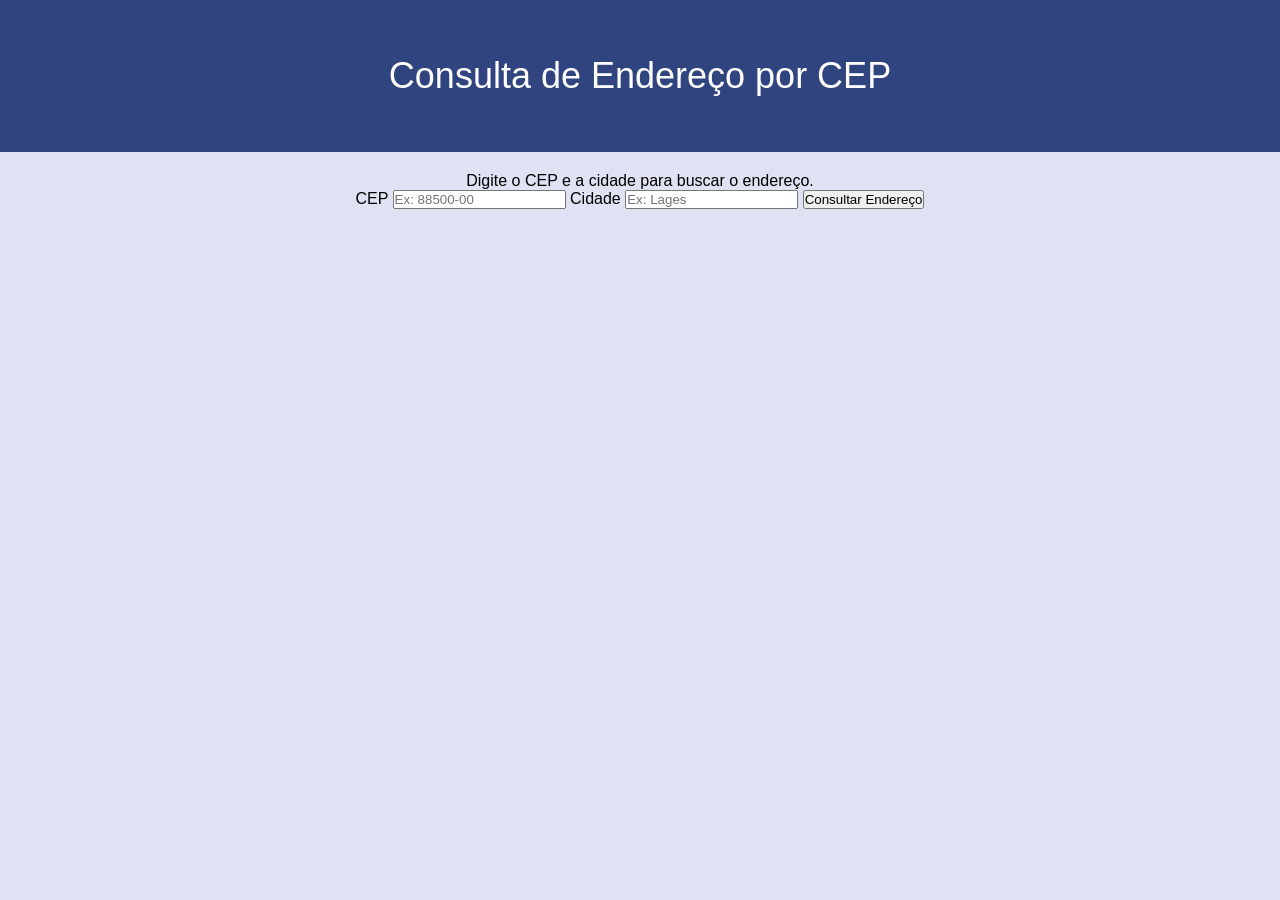
==== index.html @ 3e4f49fa "primeiro commit" ====
<!DOCTYPE html>
<html lang="pt-br">

<head>
    <meta charset="UTF-8">
    <meta name="viewport" content="width=device-width, initial-scale=1.0">
    <title>Consulta de Endereço por CEP</title>

    <link rel="stylesheet" href="style.css">
</head>

<body>

    <main class="container">

        <h1>Consulta de Endereço por CEP</h1>

        <p class="descricao">
            Digite o CEP e a cidade para buscar o endereço.
        </p>

        <form id="formConsulta">

            <label for="cep">CEP</label>

            <input id="cep" type="text" inputmode="numeric" maxlength="9" placeholder="Ex: 88500-00" required>

            <label for="cidade">Cidade</label>

            <input id="cidade" type="text" placeholder="Ex: Lages" required>

            <button type="submit">
                Consultar Endereço
            </button>

        </form>

        <p id="mensagem" role="status" aria-live="polite"></p>

    </main>

    <script src="index.js"></script>

</body>

</html>
---- style.css ----
/* Configuração geral */
* {
    box-sizing: border-box;
    margin: 0;
    padding: 0;
}

/* Página inteira */
body {
    font-family: Arial, Helvetica, sans-serif;
    background-color: #dfe2f2;

    min-height: 100vh;
    width: 100%;
}

/* Área principal */
.container {
    width: 100%;
    min-height: 100vh;

    background-color: #dfe2f2;

    text-align: center;
}

/* Título azul */
.container h1 {
    width: 100%;

    background-color: #30447f;
    color: white;

    font-size: 36px;
    font-weight: normal;

    padding: 55px 20px;
}

/* Área onde aparecem os resultados */
#resultado {
    width: 70%;
    max-width: 900px;

    margin: 70px auto 40px;

    background-color: white;

    padding: 35px;

    text-align: left;

    font-size: 20px;
    line-height: 2;

    box-shadow: 0 8px 22px rgba(48, 68, 127, 0.45);
}

/* Link para o Google Maps */
#linkMaps {
    display: block;

    width: 70%;
    max-width: 900px;

    margin: 0 auto 40px;

    padding: 20px;

    background-color: #30447f;

    color: white;

    text-decoration: none;

    font-size: 20px;

    transition: 0.2s;
}

/* Efeito no botão do Maps */
#linkMaps:hover {
    background-color: #26386b;
}

/* Área do link de nova consulta */
.container p {
    margin-top: 20px;
}

/* Link para voltar */
.container p a {
    display: inline-block;

    padding: 20px 40px;

    background-color: white;

    color: #111;

    text-decoration: none;

    font-size: 20px;

    box-shadow: 0 8px 22px rgba(48, 68, 127, 0.35);

    transition: 0.2s;
}

/* Efeito ao passar o mouse */
.container p a:hover {
    background-color: #f0f0f0;
}

/* Ajuste para telas menores */
@media (max-width: 768px) {

    #resultado,
    #linkMaps {
        width: 90%;
    }

    .container h1 {
        font-size: 28px;
        padding: 40px 15px;
    }

    #resultado {
        font-size: 17px;
        padding: 25px;
    }
}
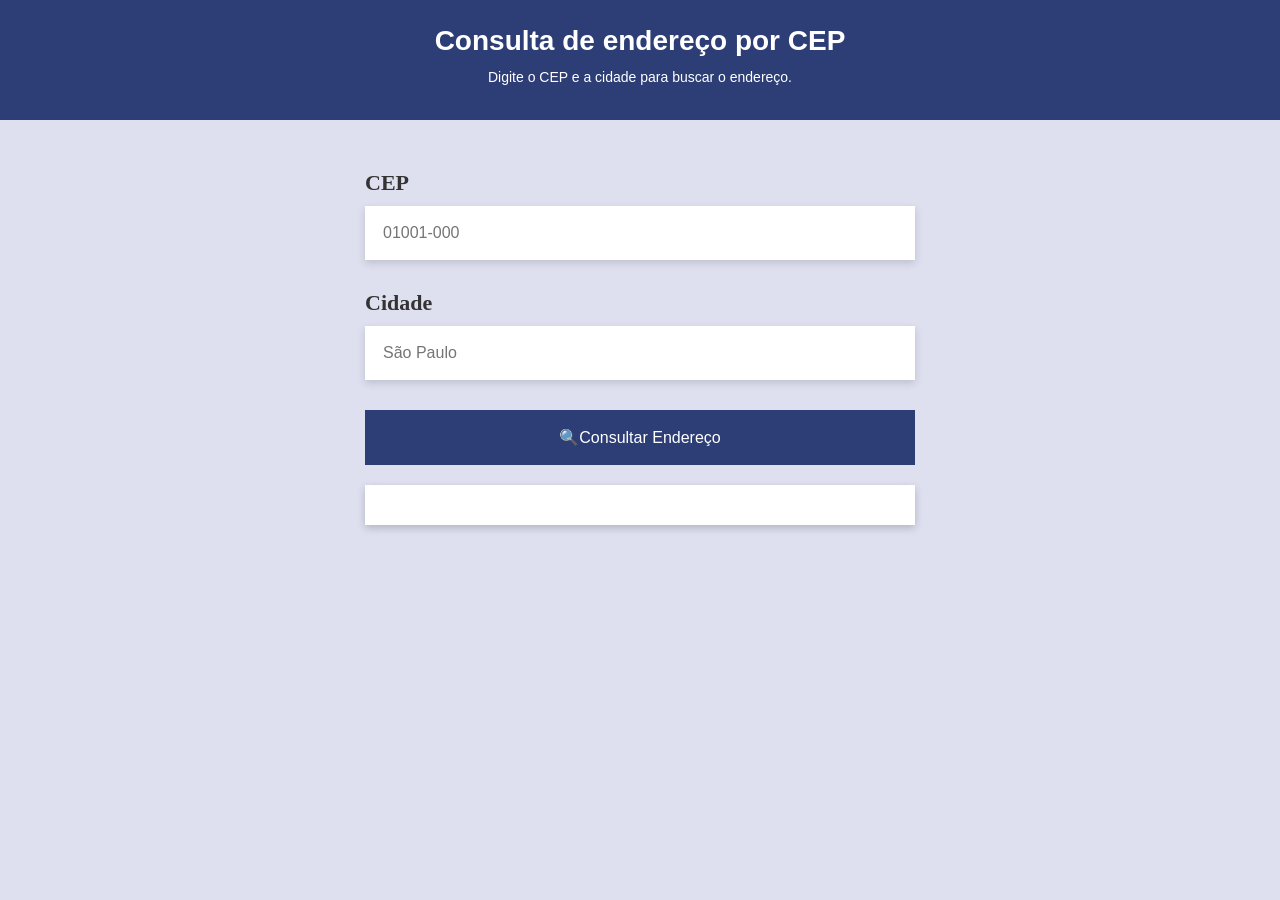
==== commit b82275da: "primeiro commit" ====
--- a/index.html
+++ b/index.html
@@ -4,42 +4,27 @@
 <head>
     <meta charset="UTF-8">
     <meta name="viewport" content="width=device-width, initial-scale=1.0">
-    <title>Consulta de Endereço por CEP</title>
-
-    <link rel="stylesheet" href="style.css">
+    <title>Consulta de endereço por CEP</title>
 </head>
+<link rel="stylesheet" href="style.css">
 
 <body>
 
-    <main class="container">
+    <h1>Consulta de endereço por CEP</h1>
 
-        <h1>Consulta de Endereço por CEP</h1>
 
-        <p class="descricao">
-            Digite o CEP e a cidade para buscar o endereço.
-        </p>
+    <form id="formConsulta">
+        <label for="cep">CEP</label>
+        <input id="cep" type="text" inputmode="numeric" maxlength="9" placeholder="01001-000" required>
+        <label for="cidade">Cidade</label>
+        <input id="cidade" type="text" placeholder="São Paulo" required>
+        <button type="submit"> 🔍Consultar Endereço</button>
 
-        <form id="formConsulta">
 
-            <label for="cep">CEP</label>
+    </form>
+    <p id="mensagem" role="status" aria-live="polite"></p>
+    <script src="index.js"></script>
 
-            <input id="cep" type="text" inputmode="numeric" maxlength="9" placeholder="Ex: 88500-00" required>
-
-            <label for="cidade">Cidade</label>
-
-            <input id="cidade" type="text" placeholder="Ex: Lages" required>
-
-            <button type="submit">
-                Consultar Endereço
-            </button>
-
-        </form>
-
-        <p id="mensagem" role="status" aria-live="polite"></p>
-
-    </main>
-
-    <script src="index.js"></script>
 
 </body>
 
--- a/style.css
+++ b/style.css
@@ -1,132 +1,174 @@
-/* Configuração geral */
 * {
-    box-sizing: border-box;
     margin: 0;
     padding: 0;
+    box-sizing: border-box;
 }
 
-/* Página inteira */
+
 body {
-    font-family: Arial, Helvetica, sans-serif;
-    background-color: #dfe2f2;
-
-    min-height: 100vh;
-    width: 100%;
+    font-family: Arial, sans-serif;
+    background-color: #DEE0F0;
+    color: #333;
 }
 
-/* Área principal */
-.container {
+
+/* Cabeçalho */
+h1 {
+    background-color: #2D3E76;
+    color: white;
+    text-align: center;
+    padding: 25px 10px 10px;
+    font-size: 28px;
+}
+
+
+/* Texto abaixo do título */
+h1::after {
+    content: "Digite o CEP e a cidade para buscar o endereço.";
+    display: block;
+    font-size: 14px;
+    font-weight: normal;
+    margin-top: 12px;
+    padding-bottom: 25px;
+}
+
+
+/* Formulário */
+form {
+    width: 550px;
+    max-width: 90%;
+    margin: 50px auto;
+    display: flex;
+    flex-direction: column;
+}
+
+
+/* Labels */
+label {
+    font-size: 22px;
+    font-weight: bold;
+    margin-bottom: 10px;
+    font-family: Georgia, serif;
+}
+
+
+/* Campos */
+input {
     width: 100%;
-    min-height: 100vh;
+    padding: 18px;
+    font-size: 16px;
+    border: none;
+    margin-bottom: 30px;
+    background-color: white;
+    box-shadow: 0 3px 8px rgba(0, 0, 0, 0.15);
+}
 
-    background-color: #dfe2f2;
+
+/* Quando clicar no campo */
+input:focus {
+    outline: 2px solid #2D3E76;
+}
+
+
+/* Botão */
+button {
+    background-color: #2D3E76;
+    color: white;
+    border: none;
+    padding: 18px;
+    font-size: 16px;
+    cursor: pointer;
+    transition: 0.3s;
+}
+
+
+/* Efeito ao passar o mouse */
+button:hover {
+    background-color: #1d3659;
+}
+
+
+/* Mensagem do JavaScript */
+#mensagem {
+    width: 550px;
+    max-width: 90%;
+    margin: -30px auto 20px;
+    text-align: center;
+    font-size: 16px;
+}
+
+/*PÁGINA DE RESULTADO*/
+
+#resultado {
+    width: 550px;
+    max-width: 90%;
+    margin: 50px auto 25px;
+    padding: 30px;
+
+    background-color: #e9e9e9;
+
+    font-size: 18px;
+    line-height: 2;
+}
+
+/* Cada informação do endereço */
+#resultado p {
+    margin: 8px 0;
+}
+
+/* Títulos como CEP, Bairro, Cidade */
+#resultado strong {
+    font-weight: bold;
+}
+
+
+/* Botão do Google Maps */
+#linkMaps {
+    display: block;
+    width: 550px;
+    max-width: 90%;
+
+    margin: 20px auto;
+    padding: 20px;
+
+    background-color: #2D3E76;
+    color: white;
 
     text-align: center;
-}
-
-/* Título azul */
-.container h1 {
-    width: 100%;
-
-    background-color: #30447f;
-    color: white;
-
-    font-size: 36px;
-    font-weight: normal;
-
-    padding: 55px 20px;
-}
-
-/* Área onde aparecem os resultados */
-#resultado {
-    width: 70%;
-    max-width: 900px;
-
-    margin: 70px auto 40px;
-
-    background-color: white;
-
-    padding: 35px;
-
-    text-align: left;
-
-    font-size: 20px;
-    line-height: 2;
-
-    box-shadow: 0 8px 22px rgba(48, 68, 127, 0.45);
-}
-
-/* Link para o Google Maps */
-#linkMaps {
-    display: block;
-
-    width: 70%;
-    max-width: 900px;
-
-    margin: 0 auto 40px;
-
-    padding: 20px;
-
-    background-color: #30447f;
-
-    color: white;
-
     text-decoration: none;
 
     font-size: 20px;
 
-    transition: 0.2s;
+    box-shadow: 0 3px 8px rgba(0, 0, 0, 0.2);
 }
 
-/* Efeito no botão do Maps */
+
+/* Efeito quando passa o mouse */
 #linkMaps:hover {
-    background-color: #26386b;
+    background-color: #1d3659;
 }
 
-/* Área do link de nova consulta */
-.container p {
-    margin-top: 20px;
-}
 
-/* Link para voltar */
-.container p a {
-    display: inline-block;
+/* Link Fazer nova consulta */
+body>p {
+    width: 550px;
+    max-width: 90%;
 
-    padding: 20px 40px;
+    margin: 30px auto;
+    padding: 20px;
+
+    text-align: center;
 
     background-color: white;
 
-    color: #111;
+    box-shadow: 0 3px 8px rgba(0, 0, 0, 0.2);
+}
 
+
+/* Link */
+body>p a {
     text-decoration: none;
+    color: #333;
 
     font-size: 20px;
-
-    box-shadow: 0 8px 22px rgba(48, 68, 127, 0.35);
-
-    transition: 0.2s;
-}
-
-/* Efeito ao passar o mouse */
-.container p a:hover {
-    background-color: #f0f0f0;
-}
-
-/* Ajuste para telas menores */
-@media (max-width: 768px) {
-
-    #resultado,
-    #linkMaps {
-        width: 90%;
-    }
-
-    .container h1 {
-        font-size: 28px;
-        padding: 40px 15px;
-    }
-
-    #resultado {
-        font-size: 17px;
-        padding: 25px;
-    }
 }
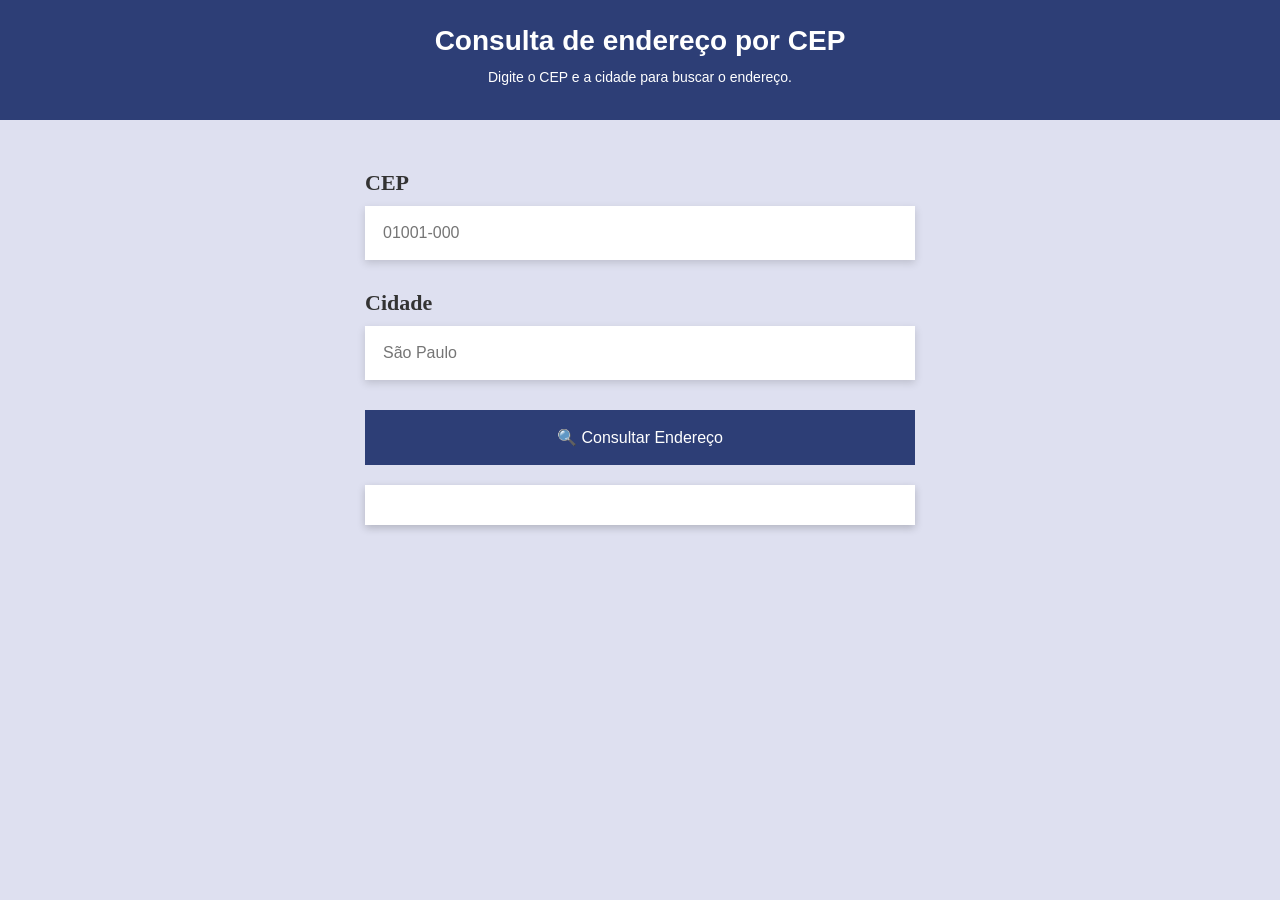
==== commit 94c1b69a: "primeiro commit" ====
--- a/index.html
+++ b/index.html
@@ -10,21 +10,36 @@
 
 <body>
 
+    <!-- Título principal da página -->
     <h1>Consulta de endereço por CEP</h1>
 
+    <!-- Formulário para realizar a consulta -->
+    <form id="formConsulta">
 
-    <form id="formConsulta">
+        <!-- Nome do campo de CEP -->
         <label for="cep">CEP</label>
+
+        <!-- Campo para digitar o CEP -->
         <input id="cep" type="text" inputmode="numeric" maxlength="9" placeholder="01001-000" required>
+
+        <!-- Nome do campo de cidade -->
         <label for="cidade">Cidade</label>
+
+        <!-- Campo para digitar a cidade -->
         <input id="cidade" type="text" placeholder="São Paulo" required>
-        <button type="submit"> 🔍Consultar Endereço</button>
 
+        <!-- Botão para enviar a consulta -->
+        <button type="submit">
+            🔍 Consultar Endereço
+        </button>
 
     </form>
+
+    <!-- Área onde as mensagens de erro serão mostradas -->
     <p id="mensagem" role="status" aria-live="polite"></p>
+
+    <!-- Liga o arquivo JavaScript -->
     <script src="index.js"></script>
-
 
 </body>
 
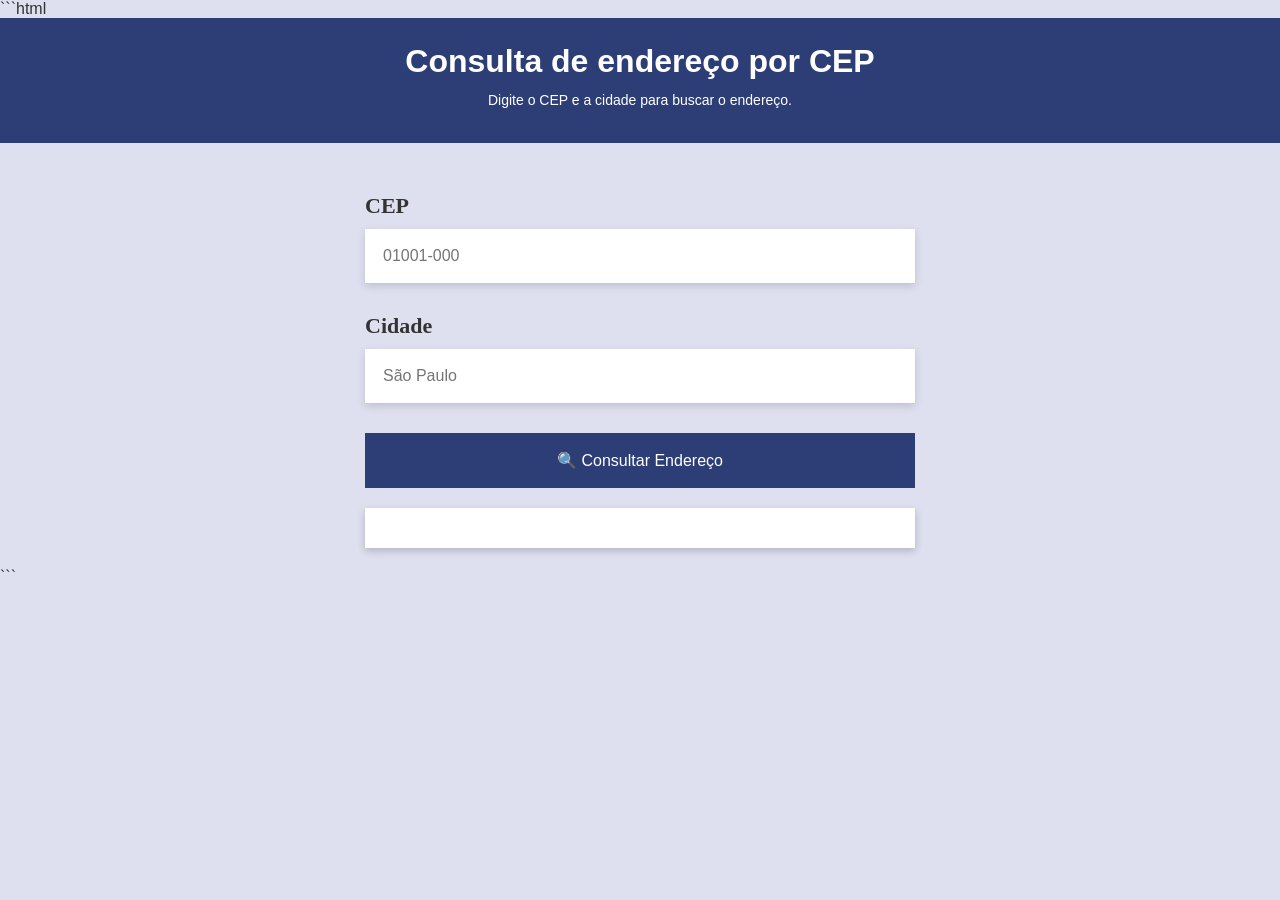
==== commit e803387b: "primeiro commit" ====
--- a/index.html
+++ b/index.html
@@ -1,46 +1,61 @@
+```html
 <!DOCTYPE html>
 <html lang="pt-br">
 
 <head>
     <meta charset="UTF-8">
     <meta name="viewport" content="width=device-width, initial-scale=1.0">
+
     <title>Consulta de endereço por CEP</title>
+
+    <!-- Liga o CSS à página -->
+    <link rel="stylesheet" href="style.css">
 </head>
-<link rel="stylesheet" href="style.css">
 
 <body>
 
-    <!-- Título principal da página -->
+    <!-- Título principal -->
     <h1>Consulta de endereço por CEP</h1>
 
     <!-- Formulário para realizar a consulta -->
     <form id="formConsulta">
 
-        <!-- Nome do campo de CEP -->
+        <!-- Campo do CEP -->
         <label for="cep">CEP</label>
 
-        <!-- Campo para digitar o CEP -->
-        <input id="cep" type="text" inputmode="numeric" maxlength="9" placeholder="01001-000" required>
+        <input
+            id="cep"
+            type="text"
+            inputmode="numeric"
+            maxlength="9"
+            placeholder="01001-000"
+            required
+        >
 
-        <!-- Nome do campo de cidade -->
+        <!-- Campo da cidade -->
         <label for="cidade">Cidade</label>
 
-        <!-- Campo para digitar a cidade -->
-        <input id="cidade" type="text" placeholder="São Paulo" required>
+        <input
+            id="cidade"
+            type="text"
+            placeholder="São Paulo"
+            required
+        >
 
-        <!-- Botão para enviar a consulta -->
+        <!-- Botão de consulta -->
         <button type="submit">
             🔍 Consultar Endereço
         </button>
 
     </form>
 
-    <!-- Área onde as mensagens de erro serão mostradas -->
+    <!-- Área para mostrar mensagens -->
     <p id="mensagem" role="status" aria-live="polite"></p>
 
-    <!-- Liga o arquivo JavaScript -->
+    <!-- Liga o JavaScript -->
     <script src="index.js"></script>
 
 </body>
 
-</html>+</html>
+```
--- a/style.css
+++ b/style.css
@@ -1,174 +1,361 @@
+/* Remove as configurações padrão dos elementos */
 * {
     margin: 0;
     padding: 0;
+
+    /* Faz o tamanho incluir o padding e a borda */
     box-sizing: border-box;
 }
 
 
+/* Configurações gerais da página */
 body {
+    /* Define a fonte */
     font-family: Arial, sans-serif;
+
+    /* Cor de fundo */
     background-color: #DEE0F0;
+
+    /* Cor dos textos */
     color: #333;
 }
 
-
-/* Cabeçalho */
+/* CABEÇALHO */
+
+/* Estilo do título */
 h1 {
+    /* Cor azul */
     background-color: #2D3E76;
+
+    /* Cor branca para o texto */
     color: white;
+
+    /* Centraliza o texto */
     text-align: center;
+
+    /* Espaçamento interno */
     padding: 25px 10px 10px;
+
+    /* Tamanho da fonte */
     font-size: 28px;
 }
 
 
-/* Texto abaixo do título */
+/* Texto que aparece abaixo do título */
 h1::after {
+    /* Cria o texto pelo CSS */
     content: "Digite o CEP e a cidade para buscar o endereço.";
+
+    /* Coloca o texto em uma nova linha */
     display: block;
+
+    /* Tamanho da fonte */
     font-size: 14px;
+
+    /* Deixa o texto normal */
     font-weight: normal;
+
+    /* Espaço acima */
     margin-top: 12px;
+
+    /* Espaço abaixo */
     padding-bottom: 25px;
 }
 
-
-/* Formulário */
+/* FORMULÁRIO */
+
+/* Configuração do formulário */
 form {
-    width: 550px;
-    max-width: 90%;
+    /* Largura máxima */
+    width: 550px;
+
+    /* Evita que ultrapasse a tela */
+    max-width: 90%;
+
+    /* Centraliza o formulário */
     margin: 50px auto;
+
+    /* Organiza os elementos em coluna */
     display: flex;
     flex-direction: column;
 }
 
 
-/* Labels */
+/* Estilo dos textos dos campos */
 label {
+    /* Tamanho da fonte */
     font-size: 22px;
+
+    /* Deixa em negrito */
     font-weight: bold;
+
+    /* Espaço abaixo */
     margin-bottom: 10px;
+
+    /* Fonte dos labels */
     font-family: Georgia, serif;
 }
 
-
-/* Campos */
+/* CAMPOS */
+
+/* Estilo dos campos de entrada */
 input {
+    /* Ocupa toda a largura */
     width: 100%;
+
+    /* Espaçamento interno */
     padding: 18px;
+
+    /* Tamanho do texto */
     font-size: 16px;
+
+    /* Remove a borda padrão */
     border: none;
+
+    /* Espaço abaixo */
     margin-bottom: 30px;
+
+    /* Cor branca */
     background-color: white;
+
+    /* Sombra dos campos */
     box-shadow: 0 3px 8px rgba(0, 0, 0, 0.15);
 }
 
 
-/* Quando clicar no campo */
+/* Efeito quando o campo é selecionado */
 input:focus {
+    /* Contorno azul */
     outline: 2px solid #2D3E76;
 }
 
-
-/* Botão */
+/* BOTÃO */
+
+/* Estilo do botão */
 button {
+    /* Cor do botão */
     background-color: #2D3E76;
+
+    /* Cor do texto */
     color: white;
+
+    /* Remove a borda */
     border: none;
+
+    /* Espaçamento interno */
     padding: 18px;
+
+    /* Tamanho do texto */
     font-size: 16px;
+
+    /* Mostra a mãozinha */
     cursor: pointer;
+
+    /* Cria uma animação */
     transition: 0.3s;
-}
-
-
-/* Efeito ao passar o mouse */
+
+    /* Tamanho mínimo para facilitar o toque */
+    min-height: 44px;
+}
+
+
+/* Efeito quando o mouse passa pelo botão */
 button:hover {
+    /* Muda a cor */
     background-color: #1d3659;
 }
 
-
-/* Mensagem do JavaScript */
+/* MENSAGEM */
+
+/* Área onde aparecem as mensagens */
 #mensagem {
-    width: 550px;
-    max-width: 90%;
+    /* Largura */
+    width: 550px;
+
+    /* Limita o tamanho em telas pequenas */
+    max-width: 90%;
+
+    /* Centraliza */
     margin: -30px auto 20px;
+
+    /* Centraliza o texto */
     text-align: center;
+
+    /* Tamanho da fonte */
     font-size: 16px;
 }
 
-/*PÁGINA DE RESULTADO*/
-
+/* RESULTADO */
+
+/* Caixa com as informações do endereço */
 #resultado {
-    width: 550px;
-    max-width: 90%;
+    /* Largura */
+    width: 550px;
+
+    /* Limita a largura */
+    max-width: 90%;
+
+    /* Centraliza */
     margin: 50px auto 25px;
+
+    /* Espaçamento interno */
     padding: 30px;
 
+    /* Cor da caixa */
     background-color: #e9e9e9;
 
+    /* Tamanho do texto */
     font-size: 18px;
+
+    /* Espaçamento entre linhas */
     line-height: 2;
 }
+
 
 /* Cada informação do endereço */
 #resultado p {
+    /* Espaço entre os textos */
     margin: 8px 0;
 }
 
-/* Títulos como CEP, Bairro, Cidade */
+
+/* Deixa os nomes dos campos em negrito */
 #resultado strong {
     font-weight: bold;
 }
 
 
-/* Botão do Google Maps */
+/* GOOGLE MAPS */
+
+/* Estilo do link do Google Maps */
 #linkMaps {
+    /* Faz o link ocupar uma linha */
     display: block;
-    width: 550px;
-    max-width: 90%;
-
+
+    /* Largura */
+    width: 550px;
+
+    /* Evita ultrapassar a tela */
+    max-width: 90%;
+
+    /* Centraliza */
     margin: 20px auto;
+
+    /* Espaçamento interno */
     padding: 20px;
 
+    /* Cor do botão */
     background-color: #2D3E76;
+
+    /* Cor do texto */
     color: white;
 
+    /* Centraliza o texto */
     text-align: center;
+
+    /* Remove o sublinhado */
     text-decoration: none;
 
+    /* Tamanho da fonte */
     font-size: 20px;
 
+    /* Sombra */
     box-shadow: 0 3px 8px rgba(0, 0, 0, 0.2);
-}
-
-
-/* Efeito quando passa o mouse */
+
+    /* Facilita o toque no celular */
+    min-height: 44px;
+}
+
+
+/* Efeito ao passar o mouse */
 #linkMaps:hover {
+    /* Muda a cor */
     background-color: #1d3659;
 }
 
-
-/* Link Fazer nova consulta */
+/* NOVA CONSULTA */
+
+/* Caixa do link para fazer outra consulta */
 body>p {
-    width: 550px;
-    max-width: 90%;
-
+    /* Largura */
+    width: 550px;
+
+    /* Limita a largura */
+    max-width: 90%;
+
+    /* Centraliza */
     margin: 30px auto;
+
+    /* Espaçamento interno */
     padding: 20px;
 
+    /* Centraliza o texto */
     text-align: center;
 
+    /* Cor de fundo */
     background-color: white;
 
+    /* Sombra */
     box-shadow: 0 3px 8px rgba(0, 0, 0, 0.2);
 }
 
 
-/* Link */
+/* Estilo do link */
 body>p a {
+    /* Remove o sublinhado */
     text-decoration: none;
+
+    /* Cor do texto */
     color: #333;
 
+    /* Tamanho da fonte */
     font-size: 20px;
+}
+
+/* RESPONSIVIDADE */
+
+/* Ajustes para telas pequenas */
+@media (max-width: 600px) {
+
+    /* Diminui o tamanho do título */
+    h1 {
+        font-size: 24px;
+    }
+
+    /* Diminui o espaço do formulário */
+    form {
+        margin: 30px auto;
+    }
+
+    /* Diminui o tamanho dos labels */
+    label {
+        font-size: 19px;
+    }
+
+    /* Diminui o tamanho do resultado */
+    #resultado {
+        padding: 20px;
+        font-size: 16px;
+    }
+
+    /* Diminui o botão do Maps em telas pequenas */
+    #linkMaps {
+        font-size: 17px;
+        padding: 16px;
+    }
+}
+
+
+/* Ajustes para telas maiores */
+@media (min-width: 768px) {
+
+    /* Aumenta um pouco o título */
+    h1 {
+        font-size: 32px;
+    }
+
+    /* Aumenta o espaço do formulário */
+    form {
+        max-width: 600px;
+    }
 }
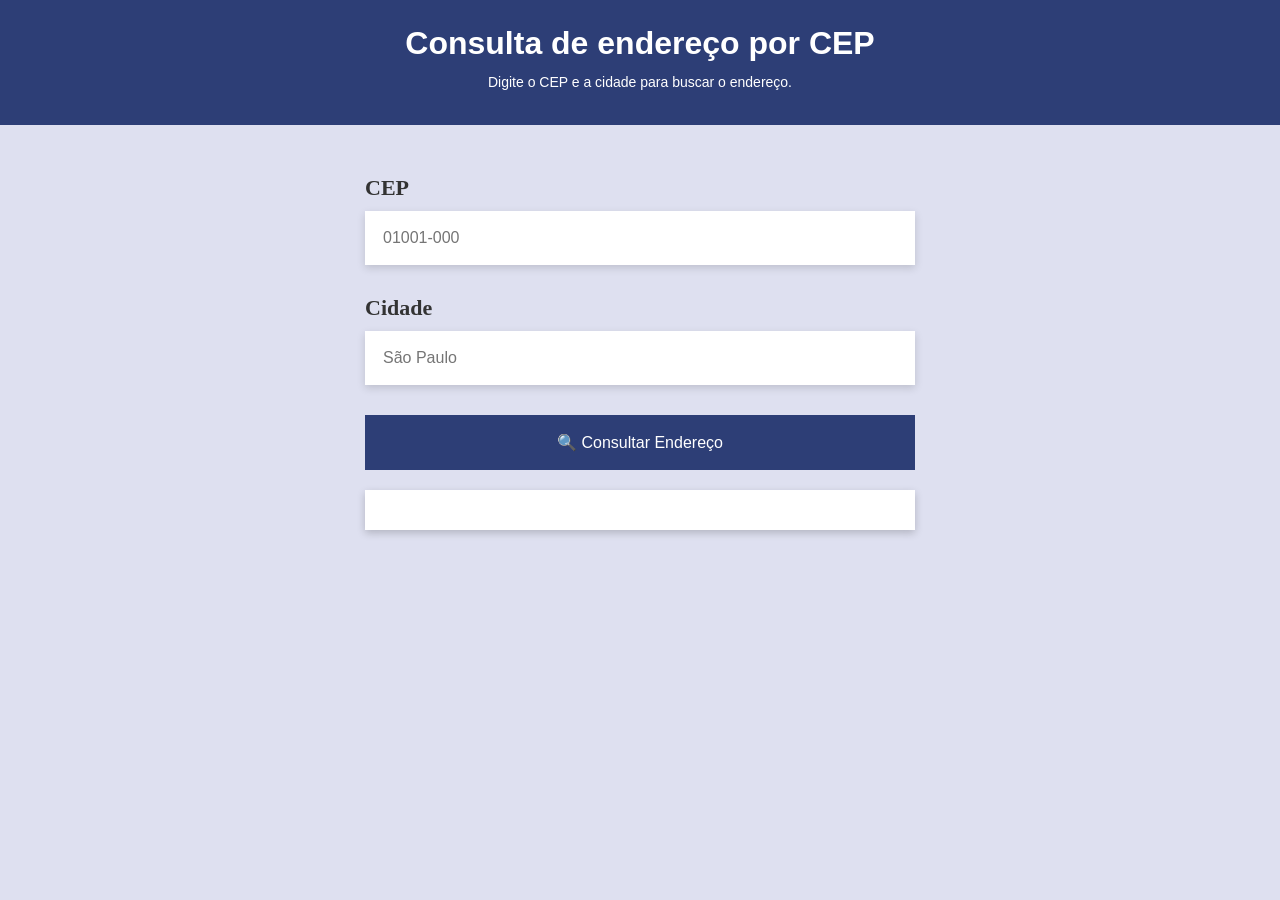
==== commit f7b842f7: "Testando o APP mobile" ====
--- a/index.html
+++ b/index.html
@@ -1,4 +1,3 @@
-```html
 <!DOCTYPE html>
 <html lang="pt-br">
 
@@ -10,6 +9,18 @@
 
     <!-- Liga o CSS à página -->
     <link rel="stylesheet" href="style.css">
+
+     <!-- Liga o manifesto da PWA -->
+    <link rel="manifest" href="manifest.json">
+
+    <!-- Ícone da aplicação -->
+    <link rel="icon" type="image/png" href="icons/icon-192.png">
+
+    <!-- Ícone para dispositivos Apple -->
+    <link rel="apple-touch-icon" href="icons/icon-512.png">
+
+    <!-- Permite funcionamento como aplicativo no iOS -->
+    <meta name="apple-mobile-web-app-capable" content="yes">
 </head>
 
 <body>
@@ -23,24 +34,12 @@
         <!-- Campo do CEP -->
         <label for="cep">CEP</label>
 
-        <input
-            id="cep"
-            type="text"
-            inputmode="numeric"
-            maxlength="9"
-            placeholder="01001-000"
-            required
-        >
+        <input id="cep" type="text" inputmode="numeric" maxlength="9" placeholder="01001-000" required>
 
         <!-- Campo da cidade -->
         <label for="cidade">Cidade</label>
 
-        <input
-            id="cidade"
-            type="text"
-            placeholder="São Paulo"
-            required
-        >
+        <input id="cidade" type="text" placeholder="São Paulo" required>
 
         <!-- Botão de consulta -->
         <button type="submit">
@@ -57,5 +56,4 @@
 
 </body>
 
-</html>
-```
+</html>
